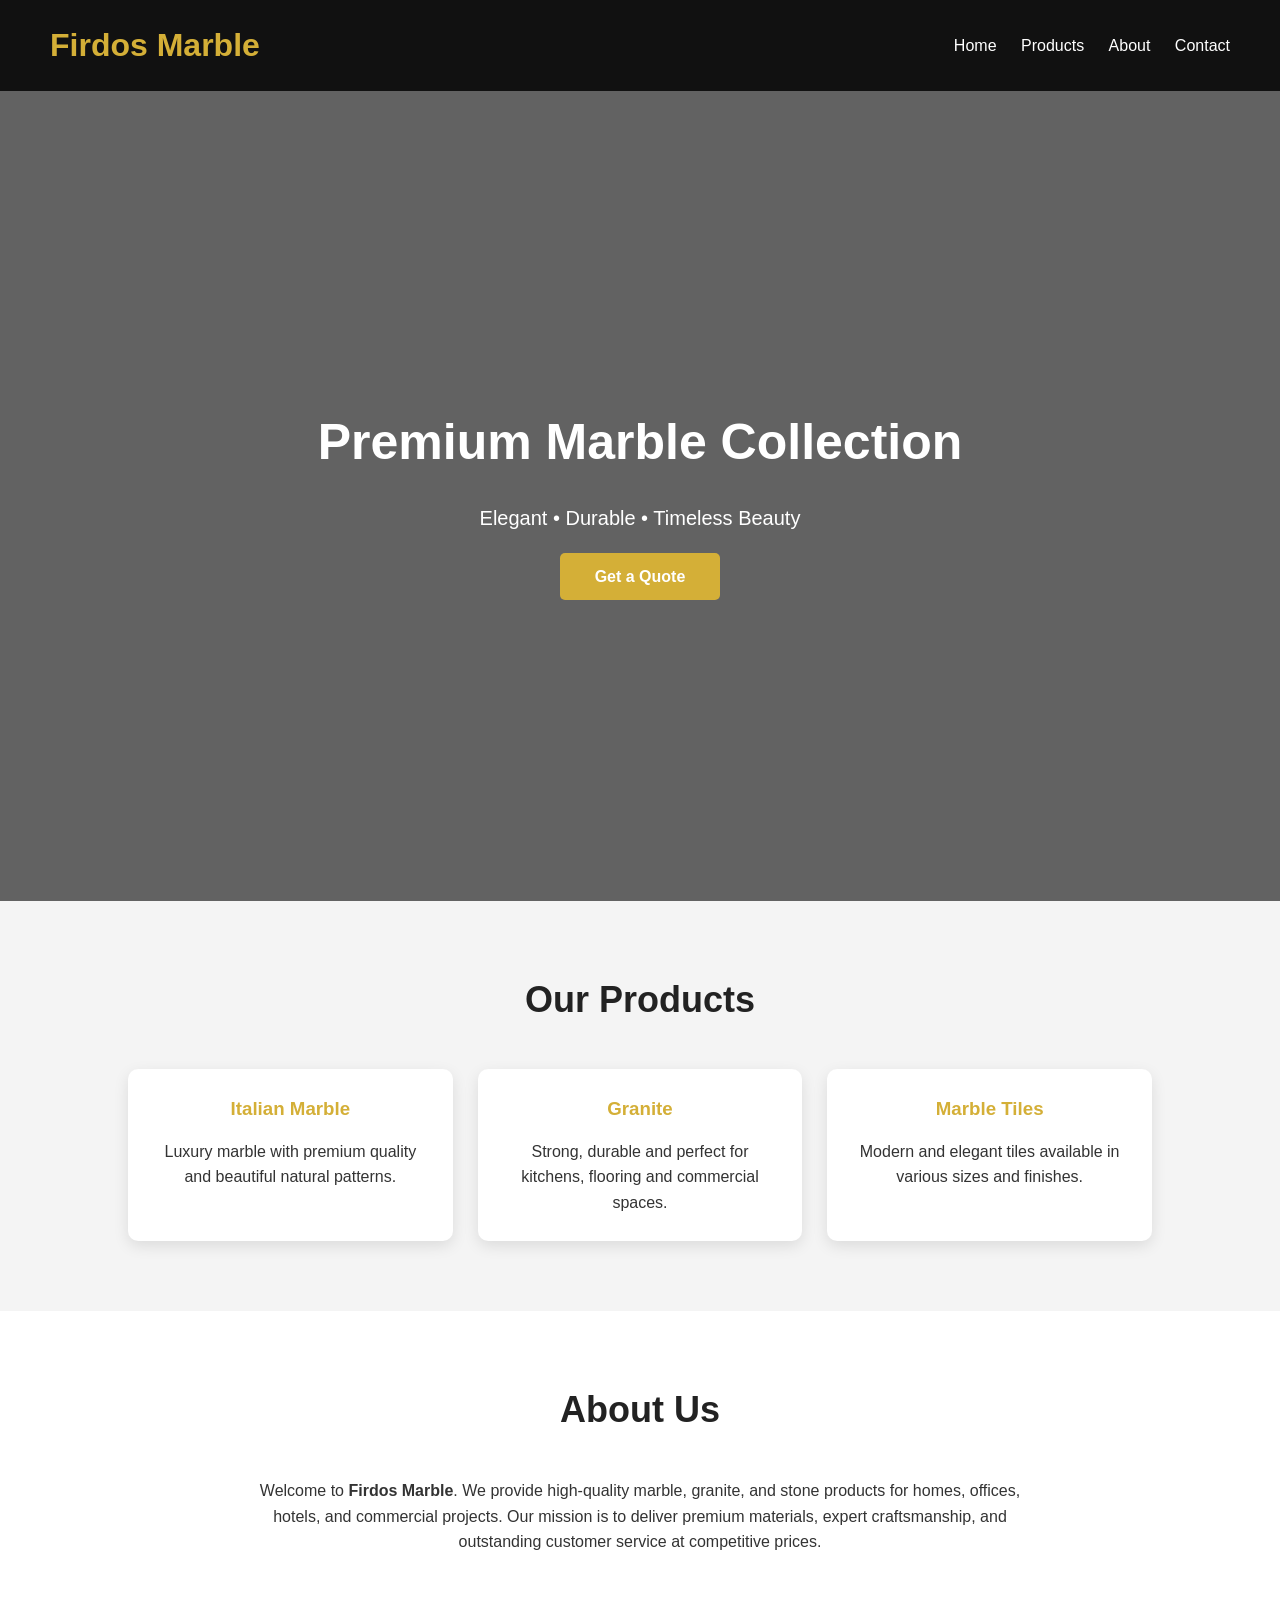
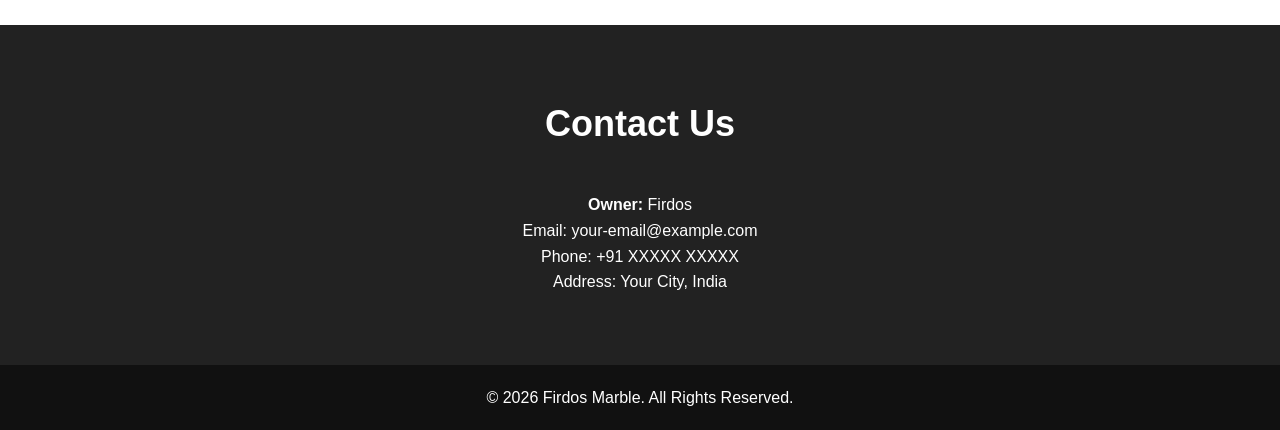
==== index.html @ d8fa7c82 "Create index.html" ====
<!DOCTYPE html>
<html lang="en">
<head>
    <meta charset="UTF-8">
    <meta name="viewport" content="width=device-width, initial-scale=1.0">
    <title>Firdos Marble</title>

    <style>
        *{
            margin:0;
            padding:0;
            box-sizing:border-box;
            font-family:Arial, Helvetica, sans-serif;
        }

        body{
            background:#f4f4f4;
            color:#333;
            line-height:1.6;
        }

        header{
            background:#111;
            color:white;
            padding:20px 50px;
            display:flex;
            justify-content:space-between;
            align-items:center;
        }

        header h1{
            color:#d4af37;
        }

        nav a{
            color:white;
            text-decoration:none;
            margin-left:20px;
            transition:.3s;
        }

        nav a:hover{
            color:#d4af37;
        }

        .hero{
            height:90vh;
            background:linear-gradient(rgba(0,0,0,.6),rgba(0,0,0,.6)),
            url("https://images.unsplash.com/photo-1511818966892-d7d671e672a2?auto=format&fit=crop&w=1500&q=80");
            background-size:cover;
            background-position:center;
            display:flex;
            justify-content:center;
            align-items:center;
            text-align:center;
            color:white;
            padding:20px;
        }

        .hero h2{
            font-size:50px;
            margin-bottom:20px;
        }

        .hero p{
            font-size:20px;
            margin-bottom:30px;
        }

        .btn{
            background:#d4af37;
            color:white;
            padding:15px 35px;
            text-decoration:none;
            border-radius:5px;
            font-weight:bold;
        }

        .btn:hover{
            background:#b89020;
        }

        section{
            padding:70px 10%;
        }

        h2.section-title{
            text-align:center;
            margin-bottom:40px;
            color:#222;
            font-size:36px;
        }

        .cards{
            display:grid;
            grid-template-columns:repeat(auto-fit,minmax(250px,1fr));
            gap:25px;
        }

        .card{
            background:white;
            padding:25px;
            border-radius:10px;
            box-shadow:0 5px 15px rgba(0,0,0,.1);
            text-align:center;
        }

        .card h3{
            color:#d4af37;
            margin-bottom:15px;
        }

        .about{
            background:white;
        }

        .contact{
            background:#222;
            color:white;
            text-align:center;
        }

        footer{
            background:#111;
            color:white;
            text-align:center;
            padding:20px;
        }

        @media(max-width:768px){
            header{
                flex-direction:column;
            }

            nav{
                margin-top:15px;
            }

            .hero h2{
                font-size:36px;
            }
        }
    </style>
</head>
<body>

<header>
    <h1>Firdos Marble</h1>

    <nav>
        <a href="#home">Home</a>
        <a href="#products">Products</a>
        <a href="#about">About</a>
        <a href="#contact">Contact</a>
    </nav>
</header>

<section class="hero" id="home">
    <div>
        <h2>Premium Marble Collection</h2>
        <p>Elegant • Durable • Timeless Beauty</p>
        <a href="#contact" class="btn">Get a Quote</a>
    </div>
</section>

<section id="products">
    <h2 class="section-title">Our Products</h2>

    <div class="cards">

        <div class="card">
            <h3>Italian Marble</h3>
            <p>Luxury marble with premium quality and beautiful natural patterns.</p>
        </div>

        <div class="card">
            <h3>Granite</h3>
            <p>Strong, durable and perfect for kitchens, flooring and commercial spaces.</p>
        </div>

        <div class="card">
            <h3>Marble Tiles</h3>
            <p>Modern and elegant tiles available in various sizes and finishes.</p>
        </div>

    </div>
</section>

<section class="about" id="about">

    <h2 class="section-title">About Us</h2>

    <p style="text-align:center; max-width:800px; margin:auto;">
        Welcome to <strong>Firdos Marble</strong>. We provide high-quality marble,
        granite, and stone products for homes, offices, hotels, and commercial
        projects. Our mission is to deliver premium materials, expert craftsmanship,
        and outstanding customer service at competitive prices.
    </p>

</section>

<section class="contact" id="contact">

    <h2 class="section-title" style="color:white;">Contact Us</h2>

    <p><strong>Owner:</strong> Firdos</p>
    <p>Email: your-email@example.com</p>
    <p>Phone: +91 XXXXX XXXXX</p>
    <p>Address: Your City, India</p>

</section>

<footer>
    © 2026 Firdos Marble. All Rights Reserved.
</footer>

</body>
</html>
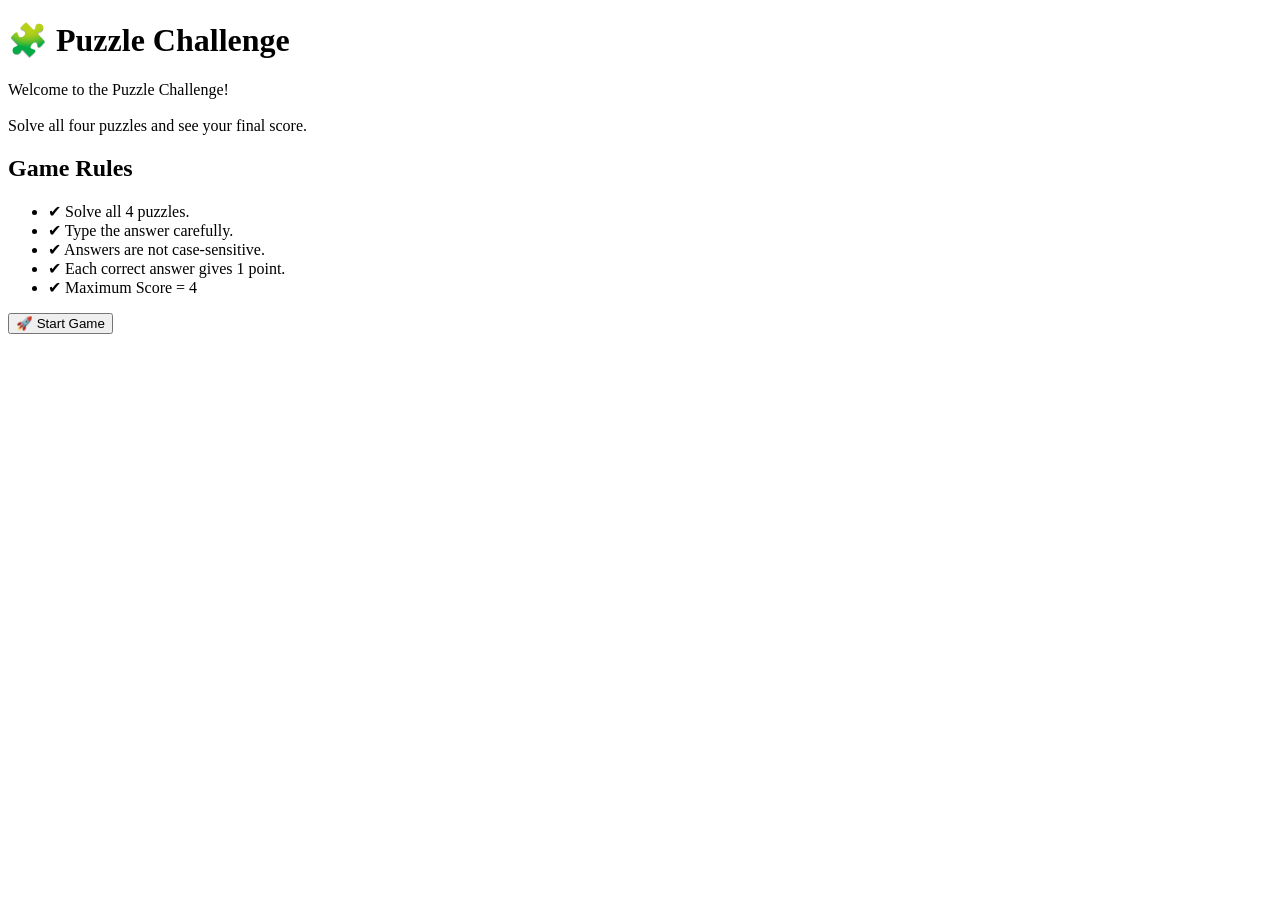
==== commit 825d07f5: "Create index.html" ====
--- a/index.html
+++ b/index.html
@@ -3,216 +3,56 @@
 <head>
     <meta charset="UTF-8">
     <meta name="viewport" content="width=device-width, initial-scale=1.0">
-    <title>Firdos Marble</title>
+    <title>Puzzle Challenge</title>
 
-    <style>
-        *{
-            margin:0;
-            padding:0;
-            box-sizing:border-box;
-            font-family:Arial, Helvetica, sans-serif;
-        }
+    <link rel="stylesheet" href="style.css">
+</head>
 
-        body{
-            background:#f4f4f4;
-            color:#333;
-            line-height:1.6;
-        }
-
-        header{
-            background:#111;
-            color:white;
-            padding:20px 50px;
-            display:flex;
-            justify-content:space-between;
-            align-items:center;
-        }
-
-        header h1{
-            color:#d4af37;
-        }
-
-        nav a{
-            color:white;
-            text-decoration:none;
-            margin-left:20px;
-            transition:.3s;
-        }
-
-        nav a:hover{
-            color:#d4af37;
-        }
-
-        .hero{
-            height:90vh;
-            background:linear-gradient(rgba(0,0,0,.6),rgba(0,0,0,.6)),
-            url("https://images.unsplash.com/photo-1511818966892-d7d671e672a2?auto=format&fit=crop&w=1500&q=80");
-            background-size:cover;
-            background-position:center;
-            display:flex;
-            justify-content:center;
-            align-items:center;
-            text-align:center;
-            color:white;
-            padding:20px;
-        }
-
-        .hero h2{
-            font-size:50px;
-            margin-bottom:20px;
-        }
-
-        .hero p{
-            font-size:20px;
-            margin-bottom:30px;
-        }
-
-        .btn{
-            background:#d4af37;
-            color:white;
-            padding:15px 35px;
-            text-decoration:none;
-            border-radius:5px;
-            font-weight:bold;
-        }
-
-        .btn:hover{
-            background:#b89020;
-        }
-
-        section{
-            padding:70px 10%;
-        }
-
-        h2.section-title{
-            text-align:center;
-            margin-bottom:40px;
-            color:#222;
-            font-size:36px;
-        }
-
-        .cards{
-            display:grid;
-            grid-template-columns:repeat(auto-fit,minmax(250px,1fr));
-            gap:25px;
-        }
-
-        .card{
-            background:white;
-            padding:25px;
-            border-radius:10px;
-            box-shadow:0 5px 15px rgba(0,0,0,.1);
-            text-align:center;
-        }
-
-        .card h3{
-            color:#d4af37;
-            margin-bottom:15px;
-        }
-
-        .about{
-            background:white;
-        }
-
-        .contact{
-            background:#222;
-            color:white;
-            text-align:center;
-        }
-
-        footer{
-            background:#111;
-            color:white;
-            text-align:center;
-            padding:20px;
-        }
-
-        @media(max-width:768px){
-            header{
-                flex-direction:column;
-            }
-
-            nav{
-                margin-top:15px;
-            }
-
-            .hero h2{
-                font-size:36px;
-            }
-        }
-    </style>
-</head>
 <body>
 
-<header>
-    <h1>Firdos Marble</h1>
+<div class="container">
 
-    <nav>
-        <a href="#home">Home</a>
-        <a href="#products">Products</a>
-        <a href="#about">About</a>
-        <a href="#contact">Contact</a>
-    </nav>
-</header>
+    <h1>🧩 Puzzle Challenge</h1>
 
-<section class="hero" id="home">
-    <div>
-        <h2>Premium Marble Collection</h2>
-        <p>Elegant • Durable • Timeless Beauty</p>
-        <a href="#contact" class="btn">Get a Quote</a>
-    </div>
-</section>
+    <p class="welcome">
+        Welcome to the Puzzle Challenge!
+        <br><br>
+        Solve all four puzzles and see your final score.
+    </p>
 
-<section id="products">
-    <h2 class="section-title">Our Products</h2>
+    <div class="rules">
 
-    <div class="cards">
+        <h2>Game Rules</h2>
 
-        <div class="card">
-            <h3>Italian Marble</h3>
-            <p>Luxury marble with premium quality and beautiful natural patterns.</p>
-        </div>
+        <ul>
+            <li>✔ Solve all 4 puzzles.</li>
+            <li>✔ Type the answer carefully.</li>
+            <li>✔ Answers are not case-sensitive.</li>
+            <li>✔ Each correct answer gives 1 point.</li>
+            <li>✔ Maximum Score = 4</li>
 
-        <div class="card">
-            <h3>Granite</h3>
-            <p>Strong, durable and perfect for kitchens, flooring and commercial spaces.</p>
-        </div>
-
-        <div class="card">
-            <h3>Marble Tiles</h3>
-            <p>Modern and elegant tiles available in various sizes and finishes.</p>
-        </div>
+        </ul>
 
     </div>
-</section>
 
-<section class="about" id="about">
+    <button id="startBtn">
+        🚀 Start Game
+    </button>
 
-    <h2 class="section-title">About Us</h2>
+</div>
 
-    <p style="text-align:center; max-width:800px; margin:auto;">
-        Welcome to <strong>Firdos Marble</strong>. We provide high-quality marble,
-        granite, and stone products for homes, offices, hotels, and commercial
-        projects. Our mission is to deliver premium materials, expert craftsmanship,
-        and outstanding customer service at competitive prices.
-    </p>
+<script>
 
-</section>
+    // Reset previous score
+    localStorage.setItem("score", 0);
 
-<section class="contact" id="contact">
+    document.getElementById("startBtn").addEventListener("click", function () {
 
-    <h2 class="section-title" style="color:white;">Contact Us</h2>
+        window.location.href = "puzzle1.html";
 
-    <p><strong>Owner:</strong> Firdos</p>
-    <p>Email: your-email@example.com</p>
-    <p>Phone: +91 XXXXX XXXXX</p>
-    <p>Address: Your City, India</p>
+    });
 
-</section>
-
-<footer>
-    © 2026 Firdos Marble. All Rights Reserved.
-</footer>
+</script>
 
 </body>
 </html>
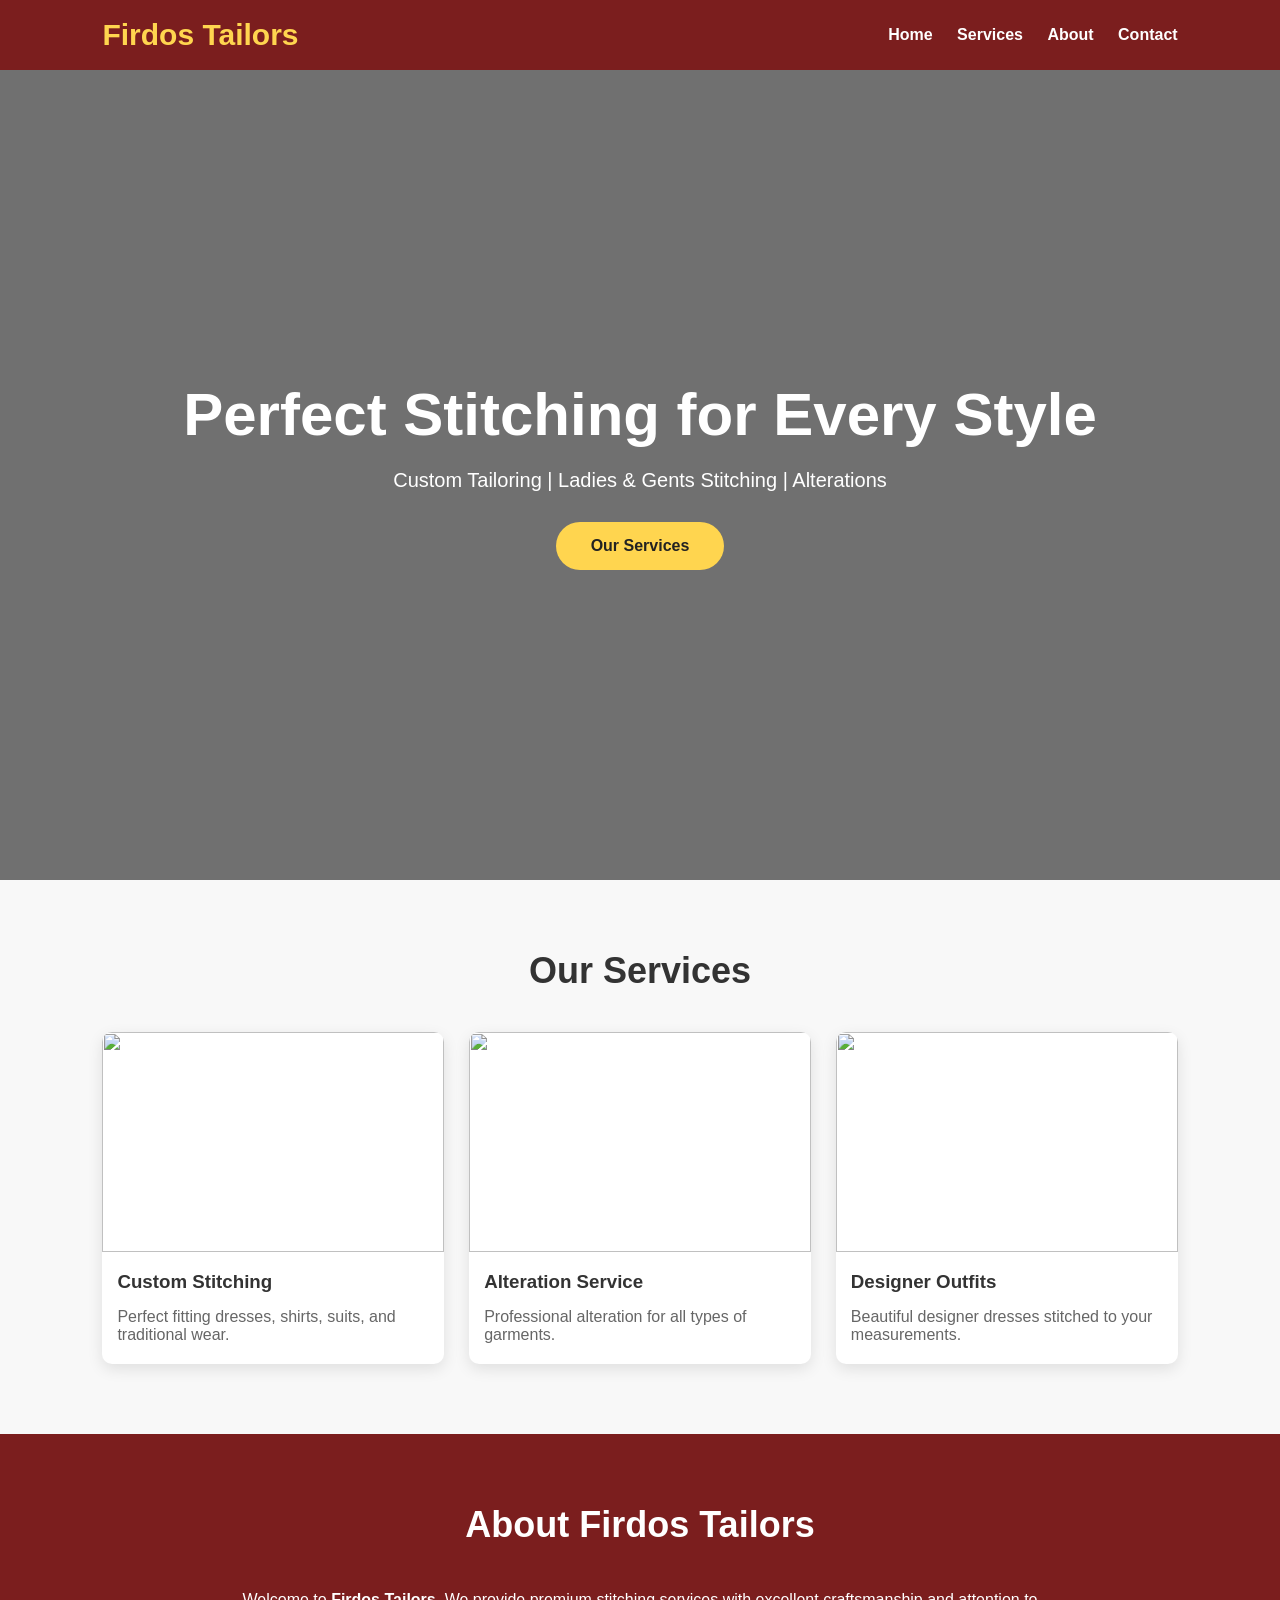
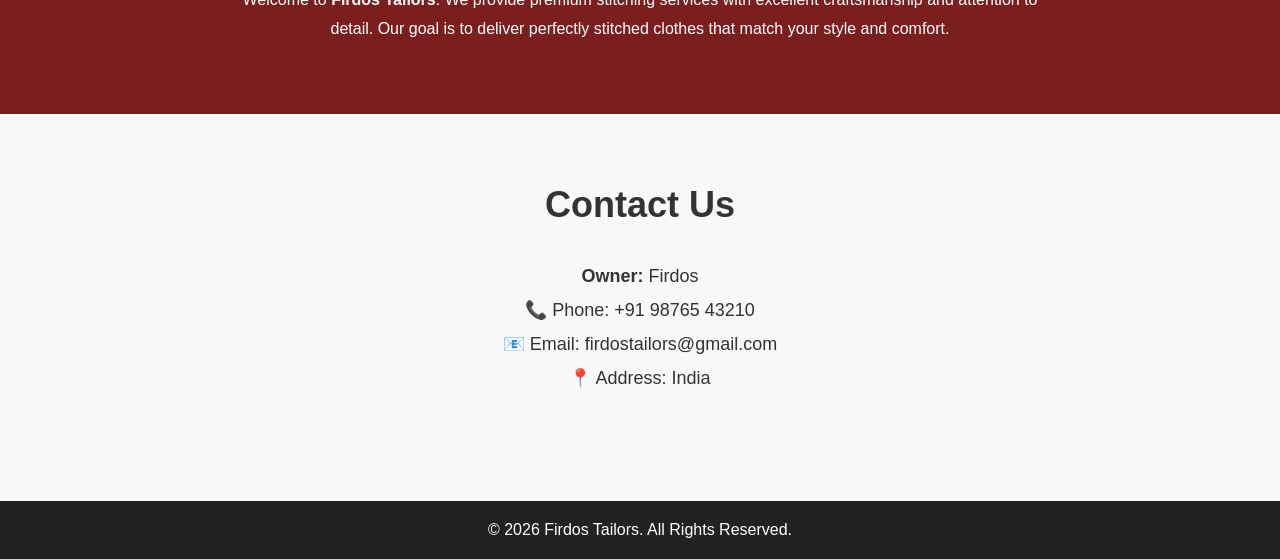
==== commit 40a73784: "Create index.html" ====
--- a/index.html
+++ b/index.html
@@ -1,58 +1,256 @@
 <!DOCTYPE html>
 <html lang="en">
 <head>
-    <meta charset="UTF-8">
-    <meta name="viewport" content="width=device-width, initial-scale=1.0">
-    <title>Puzzle Challenge</title>
-
-    <link rel="stylesheet" href="style.css">
+<meta charset="UTF-8">
+<meta name="viewport" content="width=device-width, initial-scale=1.0">
+<title>Firdos Tailors | Premium Stitching Services</title>
+
+<style>
+*{
+margin:0;
+padding:0;
+box-sizing:border-box;
+font-family:Arial,Helvetica,sans-serif;
+}
+
+body{
+background:#f8f8f8;
+color:#333;
+}
+
+header{
+background:#7b1e1e;
+color:white;
+padding:18px 8%;
+display:flex;
+justify-content:space-between;
+align-items:center;
+position:sticky;
+top:0;
+}
+
+.logo{
+font-size:30px;
+font-weight:bold;
+color:#ffd54f;
+}
+
+nav a{
+color:white;
+text-decoration:none;
+margin-left:20px;
+font-weight:bold;
+}
+
+nav a:hover{
+color:#ffd54f;
+}
+
+.hero{
+height:90vh;
+background:linear-gradient(rgba(0,0,0,.55),rgba(0,0,0,.55)),url("https://images.unsplash.com/photo-1521572163474-6864f9cf17ab?auto=format&fit=crop&w=1600&q=80");
+background-size:cover;
+background-position:center;
+display:flex;
+justify-content:center;
+align-items:center;
+text-align:center;
+color:white;
+padding:20px;
+}
+
+.hero h1{
+font-size:60px;
+margin-bottom:20px;
+}
+
+.hero p{
+font-size:20px;
+margin-bottom:30px;
+}
+
+.btn{
+display:inline-block;
+padding:15px 35px;
+background:#ffd54f;
+color:#222;
+text-decoration:none;
+border-radius:30px;
+font-weight:bold;
+}
+
+section{
+padding:70px 8%;
+}
+
+.title{
+text-align:center;
+font-size:36px;
+margin-bottom:40px;
+}
+
+.services{
+display:grid;
+grid-template-columns:repeat(auto-fit,minmax(250px,1fr));
+gap:25px;
+}
+
+.card{
+background:white;
+border-radius:10px;
+overflow:hidden;
+box-shadow:0 5px 15px rgba(0,0,0,.1);
+}
+
+.card img{
+width:100%;
+height:220px;
+object-fit:cover;
+}
+
+.card h3{
+padding:15px;
+}
+
+.card p{
+padding:0 15px 20px;
+color:#666;
+}
+
+.about{
+background:#7b1e1e;
+color:white;
+text-align:center;
+}
+
+.about p{
+max-width:800px;
+margin:auto;
+line-height:1.8;
+}
+
+.contact{
+text-align:center;
+}
+
+.contact p{
+margin:12px 0;
+font-size:18px;
+}
+
+footer{
+background:#222;
+color:white;
+text-align:center;
+padding:20px;
+margin-top:30px;
+}
+
+@media(max-width:768px){
+header{
+flex-direction:column;
+}
+
+nav{
+margin-top:15px;
+}
+
+.hero h1{
+font-size:40px;
+}
+}
+</style>
+
 </head>
 
 <body>
 
-<div class="container">
-
-    <h1>🧩 Puzzle Challenge</h1>
-
-    <p class="welcome">
-        Welcome to the Puzzle Challenge!
-        <br><br>
-        Solve all four puzzles and see your final score.
-    </p>
-
-    <div class="rules">
-
-        <h2>Game Rules</h2>
-
-        <ul>
-            <li>✔ Solve all 4 puzzles.</li>
-            <li>✔ Type the answer carefully.</li>
-            <li>✔ Answers are not case-sensitive.</li>
-            <li>✔ Each correct answer gives 1 point.</li>
-            <li>✔ Maximum Score = 4</li>
-
-        </ul>
-
-    </div>
-
-    <button id="startBtn">
-        🚀 Start Game
-    </button>
-
-</div>
-
-<script>
-
-    // Reset previous score
-    localStorage.setItem("score", 0);
-
-    document.getElementById("startBtn").addEventListener("click", function () {
-
-        window.location.href = "puzzle1.html";
-
-    });
-
-</script>
+<header>
+
+<div class="logo">Firdos Tailors</div>
+
+<nav>
+<a href="#">Home</a>
+<a href="#services">Services</a>
+<a href="#about">About</a>
+<a href="#contact">Contact</a>
+</nav>
+
+</header>
+
+<section class="hero">
+
+<div>
+
+<h1>Perfect Stitching for Every Style</h1>
+
+<p>Custom Tailoring | Ladies & Gents Stitching | Alterations</p>
+
+<a href="#services" class="btn">Our Services</a>
+
+</div>
+
+</section>
+
+<section id="services">
+
+<h2 class="title">Our Services</h2>
+
+<div class="services">
+
+<div class="card">
+<img src="https://images.unsplash.com/photo-1521572163474-6864f9cf17ab?auto=format&fit=crop&w=800&q=80">
+<h3>Custom Stitching</h3>
+<p>Perfect fitting dresses, shirts, suits, and traditional wear.</p>
+</div>
+
+<div class="card">
+<img src="https://images.unsplash.com/photo-1524504388940-b1c1722653e1?auto=format&fit=crop&w=800&q=80">
+<h3>Alteration Service</h3>
+<p>Professional alteration for all types of garments.</p>
+</div>
+
+<div class="card">
+<img src="https://images.unsplash.com/photo-1512436991641-6745cdb1723f?auto=format&fit=crop&w=800&q=80">
+<h3>Designer Outfits</h3>
+<p>Beautiful designer dresses stitched to your measurements.</p>
+</div>
+
+</div>
+
+</section>
+
+<section class="about" id="about">
+
+<h2 class="title">About Firdos Tailors</h2>
+
+<p>
+Welcome to <strong>Firdos Tailors</strong>. We provide premium stitching services with
+excellent craftsmanship and attention to detail. Our goal is to deliver perfectly
+stitched clothes that match your style and comfort.
+</p>
+
+</section>
+
+<section class="contact" id="contact">
+
+<h2 class="title">Contact Us</h2>
+
+<p><strong>Owner:</strong> Firdos</p>
+
+<p>📞 Phone: +91 98765 43210</p>
+
+<p>📧 Email: firdostailors@gmail.com</p>
+
+<p>📍 Address: India</p>
+
+</section>
+
+<footer>
+
+<p>&copy; 2026 Firdos Tailors. All Rights Reserved.</p>
+
+</footer>
 
 </body>
 </html>
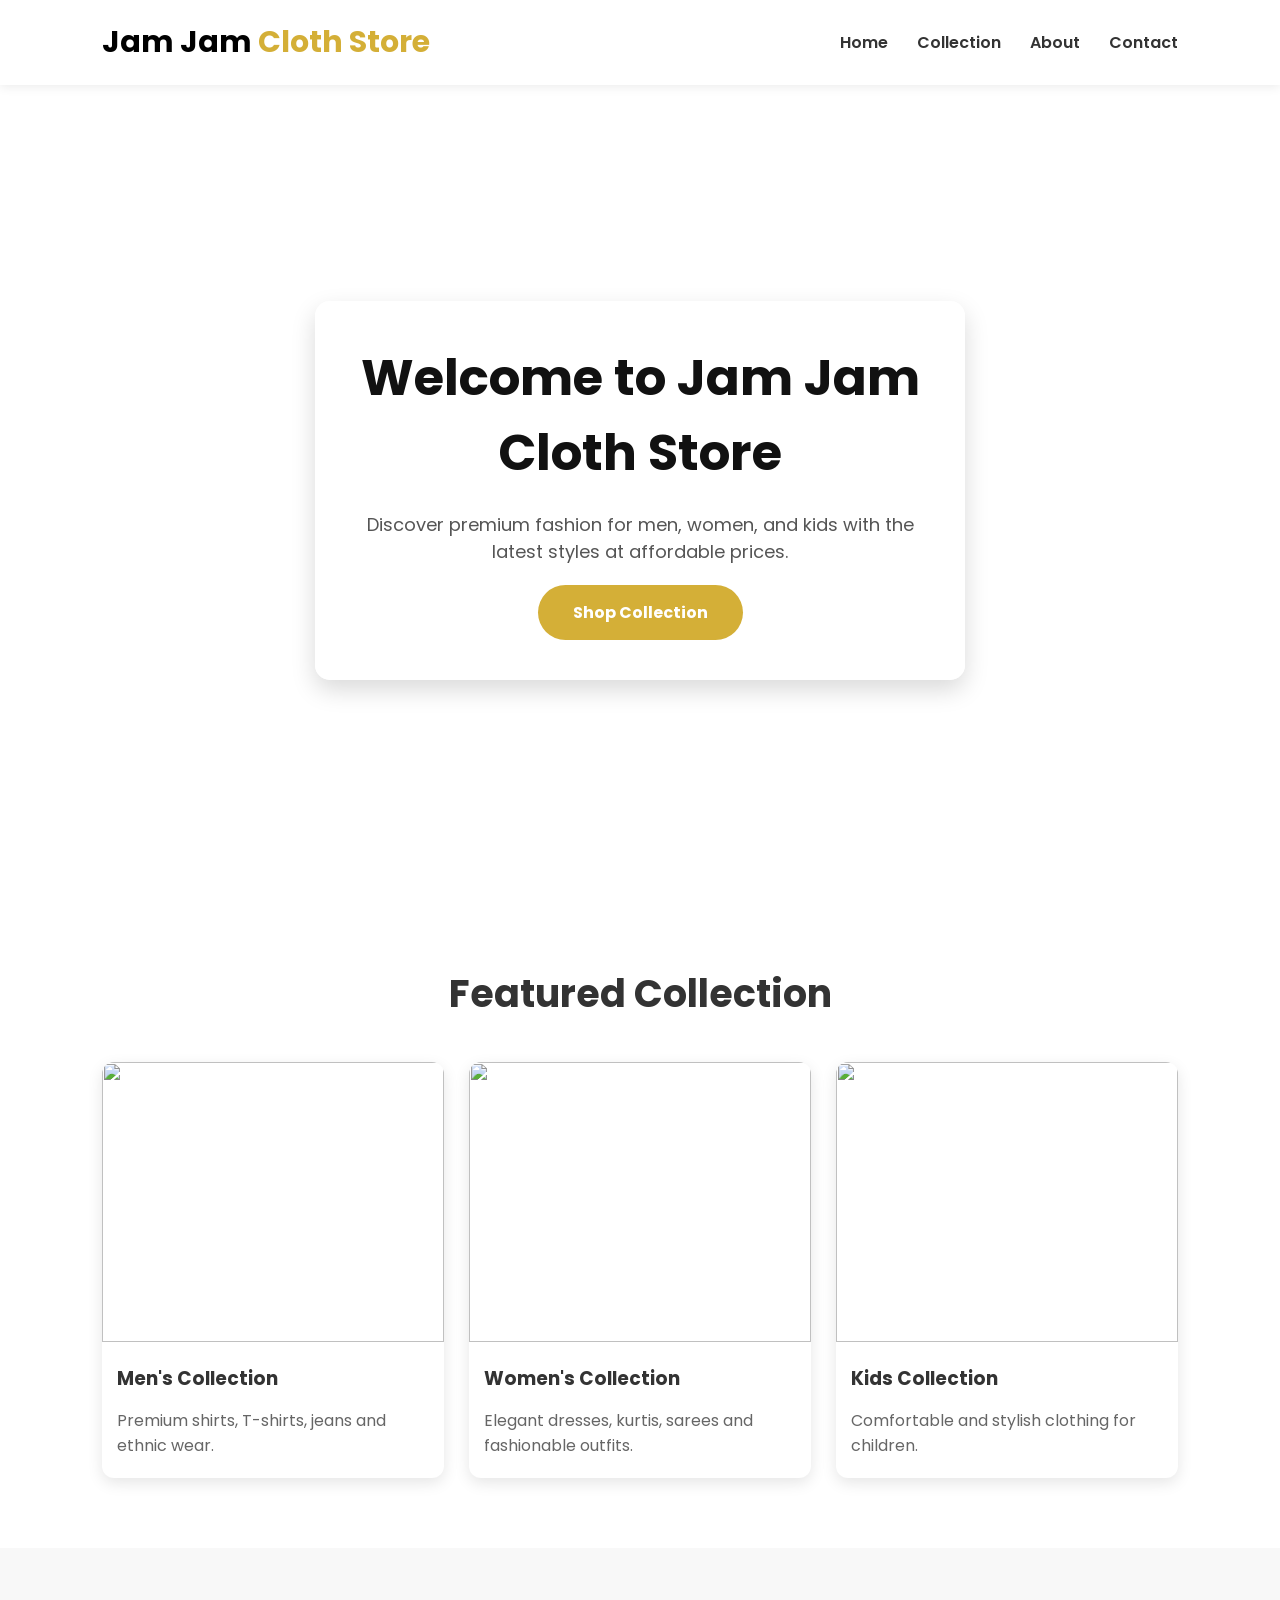
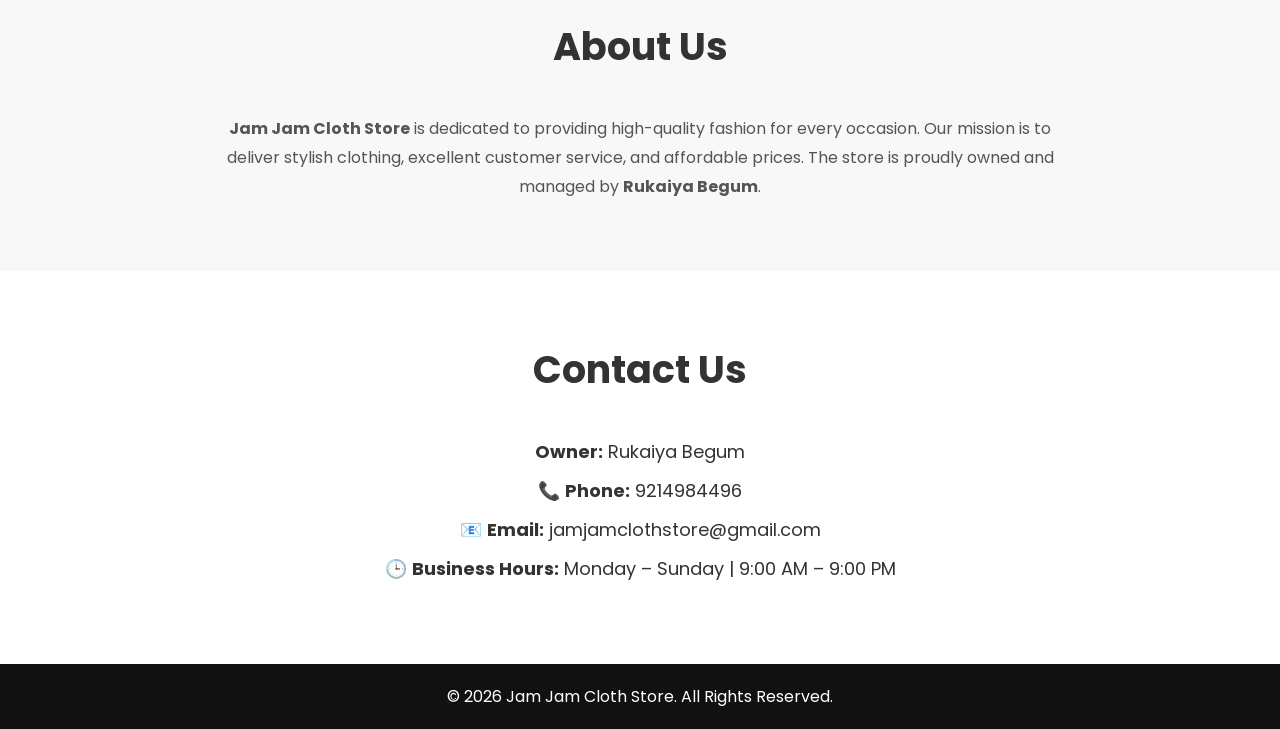
==== commit bf6a5e52: "Create index.html" ====
--- a/index.html
+++ b/index.html
@@ -3,175 +3,202 @@
 <head>
 <meta charset="UTF-8">
 <meta name="viewport" content="width=device-width, initial-scale=1.0">
-<title>Firdos Tailors | Premium Stitching Services</title>
+<title>Jam Jam Cloth Store</title>
+
+<link href="https://fonts.googleapis.com/css2?family=Poppins:wght@300;400;600;700&display=swap" rel="stylesheet">
 
 <style>
 *{
-margin:0;
-padding:0;
-box-sizing:border-box;
-font-family:Arial,Helvetica,sans-serif;
+    margin:0;
+    padding:0;
+    box-sizing:border-box;
+    font-family:'Poppins',sans-serif;
 }
 
 body{
-background:#f8f8f8;
-color:#333;
+    background:#ffffff;
+    color:#333;
 }
 
 header{
-background:#7b1e1e;
-color:white;
-padding:18px 8%;
-display:flex;
-justify-content:space-between;
-align-items:center;
-position:sticky;
-top:0;
+    display:flex;
+    justify-content:space-between;
+    align-items:center;
+    padding:20px 8%;
+    background:#fff;
+    box-shadow:0 2px 10px rgba(0,0,0,0.08);
+    position:sticky;
+    top:0;
 }
 
 .logo{
-font-size:30px;
-font-weight:bold;
-color:#ffd54f;
+    font-size:30px;
+    font-weight:700;
+    color:#000;
+}
+
+.logo span{
+    color:#d4af37;
 }
 
 nav a{
-color:white;
-text-decoration:none;
-margin-left:20px;
-font-weight:bold;
+    text-decoration:none;
+    color:#333;
+    margin-left:25px;
+    font-weight:600;
 }
 
 nav a:hover{
-color:#ffd54f;
+    color:#d4af37;
 }
 
 .hero{
-height:90vh;
-background:linear-gradient(rgba(0,0,0,.55),rgba(0,0,0,.55)),url("https://images.unsplash.com/photo-1521572163474-6864f9cf17ab?auto=format&fit=crop&w=1600&q=80");
-background-size:cover;
-background-position:center;
-display:flex;
-justify-content:center;
-align-items:center;
-text-align:center;
-color:white;
-padding:20px;
+    height:90vh;
+    background:linear-gradient(rgba(255,255,255,0.35),rgba(255,255,255,0.35)),
+    url("https://images.unsplash.com/photo-1445205170230-053b83016050?auto=format&fit=crop&w=1600&q=80");
+    background-size:cover;
+    background-position:center;
+    display:flex;
+    justify-content:center;
+    align-items:center;
+    text-align:center;
+}
+
+.hero-content{
+    background:rgba(255,255,255,0.92);
+    padding:40px;
+    border-radius:15px;
+    max-width:650px;
+    box-shadow:0 10px 25px rgba(0,0,0,0.15);
 }
 
 .hero h1{
-font-size:60px;
-margin-bottom:20px;
+    font-size:50px;
+    color:#111;
 }
 
 .hero p{
-font-size:20px;
-margin-bottom:30px;
+    margin:20px 0;
+    font-size:18px;
+    color:#555;
 }
 
 .btn{
-display:inline-block;
-padding:15px 35px;
-background:#ffd54f;
-color:#222;
-text-decoration:none;
-border-radius:30px;
-font-weight:bold;
+    display:inline-block;
+    padding:15px 35px;
+    background:#d4af37;
+    color:#fff;
+    text-decoration:none;
+    border-radius:30px;
+    font-weight:bold;
+}
+
+.btn:hover{
+    background:#b88a00;
 }
 
 section{
-padding:70px 8%;
+    padding:70px 8%;
 }
 
 .title{
-text-align:center;
-font-size:36px;
-margin-bottom:40px;
-}
-
-.services{
-display:grid;
-grid-template-columns:repeat(auto-fit,minmax(250px,1fr));
-gap:25px;
+    text-align:center;
+    font-size:38px;
+    margin-bottom:40px;
+}
+
+.products{
+    display:grid;
+    grid-template-columns:repeat(auto-fit,minmax(250px,1fr));
+    gap:25px;
 }
 
 .card{
-background:white;
-border-radius:10px;
-overflow:hidden;
-box-shadow:0 5px 15px rgba(0,0,0,.1);
+    background:#fff;
+    border-radius:12px;
+    overflow:hidden;
+    box-shadow:0 5px 15px rgba(0,0,0,0.1);
+    transition:.3s;
+}
+
+.card:hover{
+    transform:translateY(-8px);
 }
 
 .card img{
-width:100%;
-height:220px;
-object-fit:cover;
+    width:100%;
+    height:280px;
+    object-fit:cover;
 }
 
 .card h3{
-padding:15px;
+    padding:15px;
 }
 
 .card p{
-padding:0 15px 20px;
-color:#666;
+    padding:0 15px 20px;
+    color:#666;
 }
 
 .about{
-background:#7b1e1e;
-color:white;
-text-align:center;
+    background:#f8f8f8;
+    text-align:center;
 }
 
 .about p{
-max-width:800px;
-margin:auto;
-line-height:1.8;
+    max-width:850px;
+    margin:auto;
+    line-height:1.8;
+    color:#555;
 }
 
 .contact{
-text-align:center;
+    text-align:center;
 }
 
 .contact p{
-margin:12px 0;
-font-size:18px;
+    margin:12px 0;
+    font-size:18px;
 }
 
 footer{
-background:#222;
-color:white;
-text-align:center;
-padding:20px;
-margin-top:30px;
+    background:#111;
+    color:#fff;
+    text-align:center;
+    padding:20px;
 }
 
 @media(max-width:768px){
+
 header{
-flex-direction:column;
+    flex-direction:column;
 }
 
 nav{
-margin-top:15px;
+    margin-top:15px;
 }
 
 .hero h1{
-font-size:40px;
-}
+    font-size:36px;
+}
+
+.hero-content{
+    padding:25px;
+}
+
 }
 </style>
-
 </head>
 
 <body>
 
 <header>
 
-<div class="logo">Firdos Tailors</div>
+<div class="logo">Jam Jam <span>Cloth Store</span></div>
 
 <nav>
 <a href="#">Home</a>
-<a href="#services">Services</a>
+<a href="#collection">Collection</a>
 <a href="#about">About</a>
 <a href="#contact">Contact</a>
 </nav>
@@ -180,40 +207,40 @@
 
 <section class="hero">
 
-<div>
-
-<h1>Perfect Stitching for Every Style</h1>
-
-<p>Custom Tailoring | Ladies & Gents Stitching | Alterations</p>
-
-<a href="#services" class="btn">Our Services</a>
-
-</div>
-
-</section>
-
-<section id="services">
-
-<h2 class="title">Our Services</h2>
-
-<div class="services">
+<div class="hero-content">
+
+<h1>Welcome to Jam Jam Cloth Store</h1>
+
+<p>Discover premium fashion for men, women, and kids with the latest styles at affordable prices.</p>
+
+<a href="#collection" class="btn">Shop Collection</a>
+
+</div>
+
+</section>
+
+<section id="collection">
+
+<h2 class="title">Featured Collection</h2>
+
+<div class="products">
 
 <div class="card">
 <img src="https://images.unsplash.com/photo-1521572163474-6864f9cf17ab?auto=format&fit=crop&w=800&q=80">
-<h3>Custom Stitching</h3>
-<p>Perfect fitting dresses, shirts, suits, and traditional wear.</p>
+<h3>Men's Collection</h3>
+<p>Premium shirts, T-shirts, jeans and ethnic wear.</p>
 </div>
 
 <div class="card">
-<img src="https://images.unsplash.com/photo-1524504388940-b1c1722653e1?auto=format&fit=crop&w=800&q=80">
-<h3>Alteration Service</h3>
-<p>Professional alteration for all types of garments.</p>
+<img src="https://images.unsplash.com/photo-1496747611176-843222e1e57c?auto=format&fit=crop&w=800&q=80">
+<h3>Women's Collection</h3>
+<p>Elegant dresses, kurtis, sarees and fashionable outfits.</p>
 </div>
 
 <div class="card">
-<img src="https://images.unsplash.com/photo-1512436991641-6745cdb1723f?auto=format&fit=crop&w=800&q=80">
-<h3>Designer Outfits</h3>
-<p>Beautiful designer dresses stitched to your measurements.</p>
+<img src="https://images.unsplash.com/photo-1519238263530-99bdd11df2ea?auto=format&fit=crop&w=800&q=80">
+<h3>Kids Collection</h3>
+<p>Comfortable and stylish clothing for children.</p>
 </div>
 
 </div>
@@ -222,12 +249,12 @@
 
 <section class="about" id="about">
 
-<h2 class="title">About Firdos Tailors</h2>
+<h2 class="title">About Us</h2>
 
 <p>
-Welcome to <strong>Firdos Tailors</strong>. We provide premium stitching services with
-excellent craftsmanship and attention to detail. Our goal is to deliver perfectly
-stitched clothes that match your style and comfort.
+<strong>Jam Jam Cloth Store</strong> is dedicated to providing high-quality fashion for every occasion.
+Our mission is to deliver stylish clothing, excellent customer service, and affordable prices.
+The store is proudly owned and managed by <strong>Rukaiya Begum</strong>.
 </p>
 
 </section>
@@ -236,19 +263,19 @@
 
 <h2 class="title">Contact Us</h2>
 
-<p><strong>Owner:</strong> Firdos</p>
-
-<p>📞 Phone: +91 98765 43210</p>
-
-<p>📧 Email: firdostailors@gmail.com</p>
-
-<p>📍 Address: India</p>
+<p><strong>Owner:</strong> Rukaiya Begum</p>
+
+<p>📞 <strong>Phone:</strong> 9214984496</p>
+
+<p>📧 <strong>Email:</strong> jamjamclothstore@gmail.com</p>
+
+<p>🕒 <strong>Business Hours:</strong> Monday – Sunday | 9:00 AM – 9:00 PM</p>
 
 </section>
 
 <footer>
 
-<p>&copy; 2026 Firdos Tailors. All Rights Reserved.</p>
+<p>&copy; 2026 Jam Jam Cloth Store. All Rights Reserved.</p>
 
 </footer>
 
